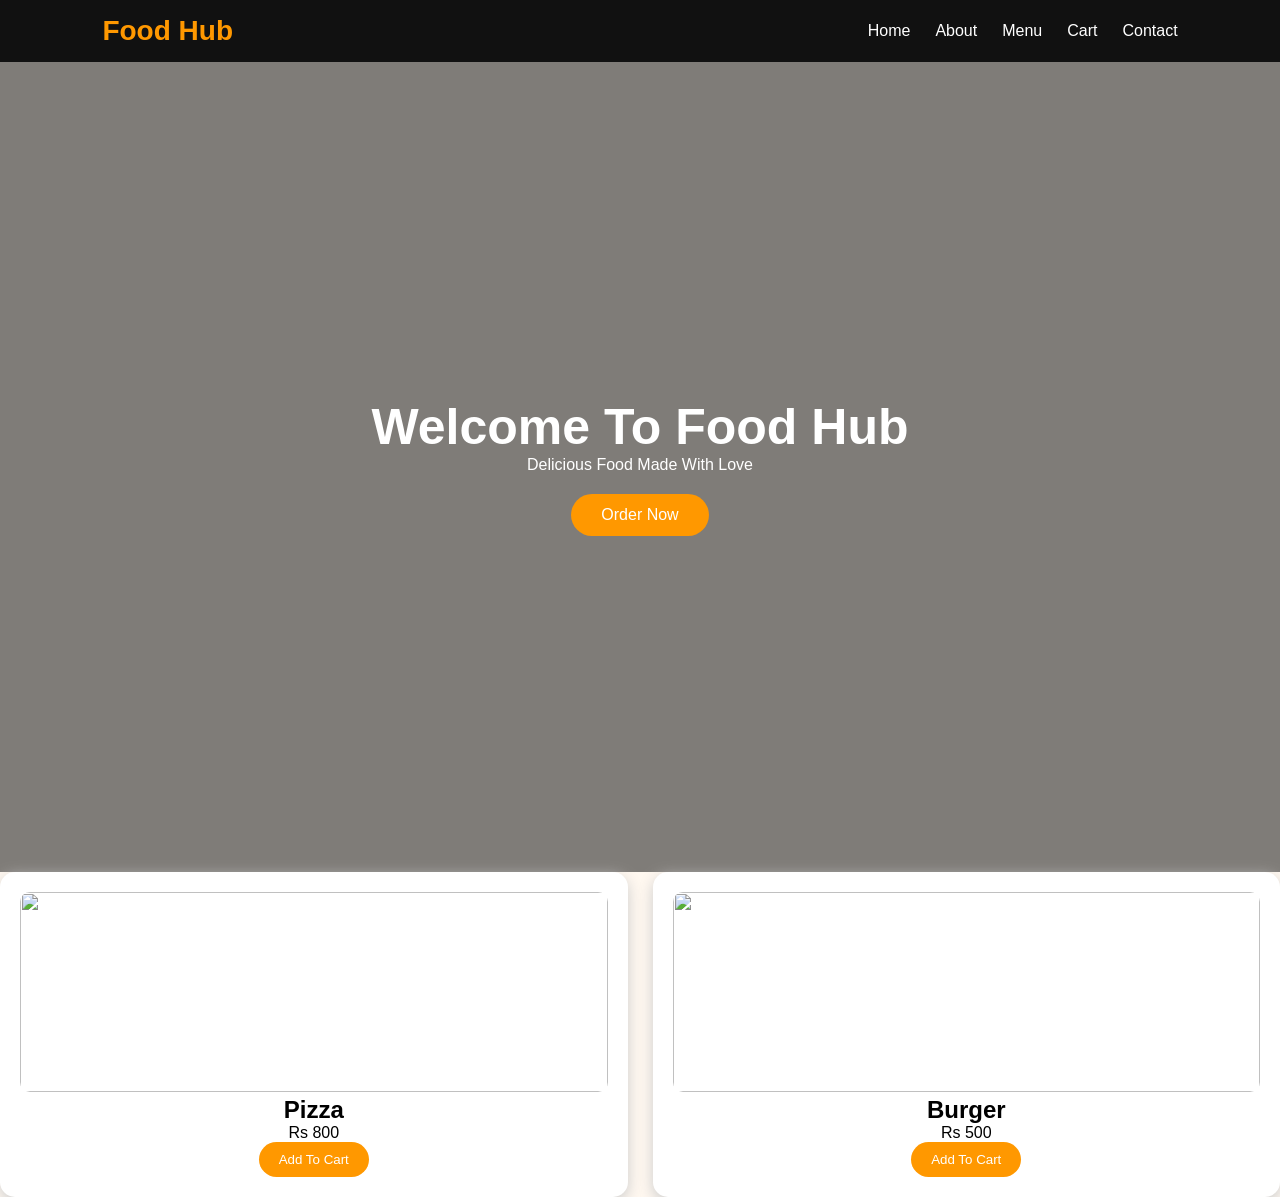
==== index.html @ 6031b502 "Add files via upload" ====
<!DOCTYPE html>
<html>
<head>
<title>Food Hub</title>
<link rel="stylesheet" href="style.css">
</head>

<body>

<header>
<nav class="navbar">

<div class="logo">Food Hub</div>

<ul class="nav-links">
<li><a href="index.html">Home</a></li>
<li><a href="about.html">About</a></li>
<li><a href="menu.html">Menu</a></li>
<li><a href="cart.html">Cart</a></li>
<li><a href="contact.html">Contact</a></li>
</ul>

</nav>
</header>


<section class="hero">

<div>

<h1>Welcome To Food Hub</h1>

<p>Delicious Food Made With Love</p>

<a href="menu.html" class="btn">
Order Now
</a>

</div>

</section>
<div class="cards">


<!-- Pizza -->
<div class="card">

<img src="https://images.unsplash.com/photo-1565299624946-b28f40a0ae38">

<h2>Pizza</h2>

<p>Rs 800</p>

<button onclick="addToCart('Pizza',800)">
Add To Cart
</button>

</div>



<!-- Burger -->
<div class="card">

<img src="https://images.unsplash.com/photo-1550547660-d9450f859349">

<h2>Burger</h2>

<p>Rs 500</p>

<button onclick="addToCart('Burger',500)">
Add To Cart
</button>

</div>





</div>


</div>


</body>
</html>
---- style.css ----
*{
    margin:0;
    padding:0;
    box-sizing:border-box;
    font-family:Arial, sans-serif;
}

body{
    background:#fff8f0;
}

/* Navbar */

header{
    background:#111;
    padding:15px 8%;
}

.navbar{
    display:flex;
    justify-content:space-between;
    align-items:center;
}

.logo{
    color:#ff9800;
    font-size:28px;
    font-weight:bold;
}

.nav-links{
    display:flex;
    gap:25px;
    list-style:none;
}

.nav-links a{
    color:white;
    text-decoration:none;
    transition:.3s;
}

.nav-links a:hover{
    color:#ff9800;
}


/* Hero */

.hero{
    height:90vh;
    background:
    linear-gradient(rgba(0,0,0,.5),rgba(0,0,0,.5)),
    url("https://images.unsplash.com/photo-1515003197210-e0cd71810b5f");

    background-size:cover;
    background-position:center;

    display:flex;
    justify-content:center;
    align-items:center;
    text-align:center;
    color:white;
}

.hero h1{
    font-size:50px;
}


.btn{
    display:inline-block;
    margin-top:20px;
    padding:12px 30px;
    background:#ff9800;
    color:white;
    border-radius:25px;
    text-decoration:none;
    transition:.3s;
}

.btn:hover{
    background:#e65100;
    transform:scale(1.05);
}


/* Cards */

.container{
    padding:40px 8%;
}

.cards{
    display:grid;
    grid-template-columns:repeat(auto-fit,minmax(250px,1fr));
    gap:25px;
}


.card{
    background:white;
    padding:20px;
    border-radius:15px;
    box-shadow:0 5px 15px #ccc;
    text-align:center;
    transition:.3s;
}

.card:hover{
    transform:translateY(-10px);
}


.card img{
    width:100%;
    height:200px;
    object-fit:cover;
    border-radius:10px;
}


button{
    background:#ff9800;
    color:white;
    border:none;
    padding:10px 20px;
    border-radius:20px;
    cursor:pointer;
}

button:hover{
    background:#e65100;
}


/* Cart */

.cart-box{
    background:white;
    padding:20px;
    margin:30px auto;
    max-width:600px;
    border-radius:15px;
}


/* Contact */

input,textarea{
    width:100%;
    padding:12px;
    margin:10px 0;
}


/* Mobile */

@media(max-width:768px){

.navbar{
    flex-direction:column;
}

.nav-links{
    flex-direction:column;
    text-align:center;
    margin-top:15px;
}

.hero h1{
    font-size:35px;
}

.btn{
    margin:0;
    padding:0;
    box-sizing:border-box;
    font-family:Arial, sans-serif;
}

body{
    background:#fff8f0;
}

/* Navbar */

header{
    background:#111;
    padding:15px 8%;
}

.navbar{
    display:flex;
    justify-content:space-between;
    align-items:center;
}

.logo{
    color:#ff9800;
    font-size:28px;
    font-weight:bold;
}

.nav-links{
    display:flex;
    gap:25px;
    list-style:none;
}

.nav-links a{
    color:white;
    text-decoration:none;
    transition:.3s;
}

.nav-links a:hover{
    color:#ff9800;
}


/* Hero */

.hero{
    height:90vh;
    background:
    linear-gradient(rgba(0,0,0,.5),rgba(0,0,0,.5)),
    url("https://images.unsplash.com/photo-1515003197210-e0cd71810b5f");

    background-size:cover;
    background-position:center;

    display:flex;
    justify-content:center;
    align-items:center;
    text-align:center;
    color:white;
}

.hero h1{
    font-size:50px;
}


.btn{
    display:inline-block;
    margin-top:20px;
    padding:12px 30px;
    background:#ff9800;
    color:white;
    border-radius:25px;
    text-decoration:none;
    transition:.3s;
}

.btn:hover{
    background:#e65100;
    transform:scale(1.05);
}


/* Cards */

.container{
    padding:40px 8%;
}

.cards{
    display:grid;
    grid-template-columns:repeat(auto-fit,minmax(250px,1fr));
    gap:25px;
}


.card{
    background:white;
    padding:20px;
    border-radius:15px;
    box-shadow:0 5px 15px #ccc;
    text-align:center;
    transition:.3s;
}

.card:hover{
    transform:translateY(-10px);
}


.card img{
    width:100%;
    height:200px;
    object-fit:cover;
    border-radius:10px;
}


button{
    background:#ff9800;
    color:white;
    border:none;
    padding:10px 20px;
    border-radius:20px;
    cursor:pointer;
}

button:hover{
    background:#e65100;
}


/* Cart */

.cart-box{
    background:white;
    padding:20px;
    margin:30px auto;
    max-width:600px;
    border-radius:15px;
}


/* Contact */

input,textarea{
    width:100%;
    padding:12px;
    margin:10px 0;
}


/* Mobile */

@media(max-width:768px){}

.navbar{
    flex-direction:column;
}

.nav-links{
    flex-direction:column;
    text-align:center;
    margin-top:15px;
}

.hero h1{
    font-size:35px;
}

}
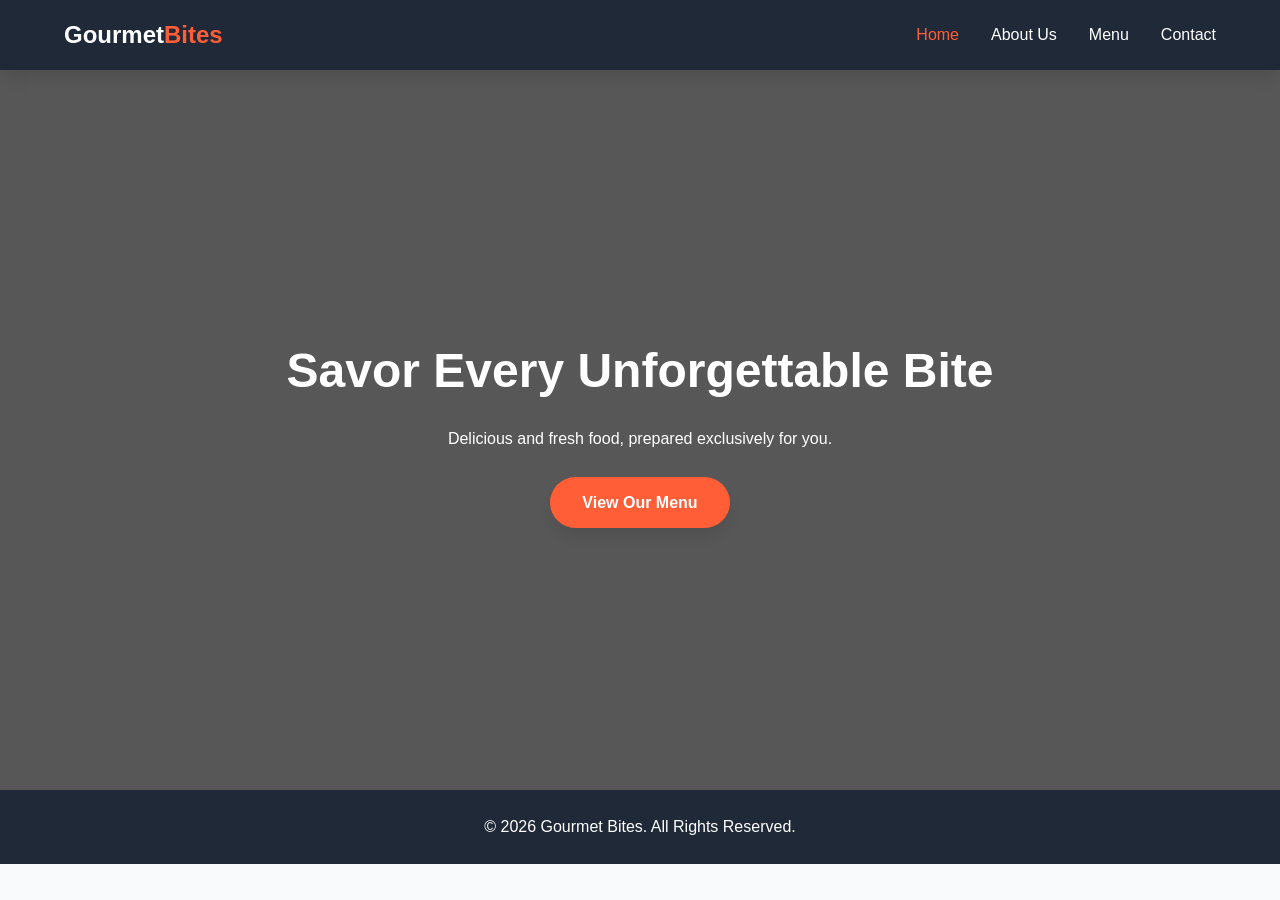
==== commit 45488f0e: "Add files via upload" ====
--- a/index.html
+++ b/index.html
@@ -1,88 +1,41 @@
 <!DOCTYPE html>
-<html>
+<html lang="en">
 <head>
-<title>Food Hub</title>
-<link rel="stylesheet" href="style.css">
+  <meta charset="UTF-8">
+  <meta name="viewport" content="width=device-width, initial-scale=1.0">
+  <title>Gourmet Bites | Home</title>
+  <link rel="stylesheet" href="style.css">
 </head>
-
 <body>
 
-<header>
-<nav class="navbar">
+  <nav class="navbar">
+    <div class="nav-container">
+      <a href="index.html" class="logo">Gourmet<span>Bites</span></a>
+      <button class="hamburger" id="hamburger" aria-label="Toggle Navigation">
+        <span></span><span></span><span></span>
+      </button>
+      <ul class="nav-links" id="nav-links">
+        <li><a href="index.html" class="active">Home</a></li>
+        <li><a href="about.html">About Us</a></li>
+        <li><a href="menu.html">Menu</a></li>
+        <li><a href="contact.html">Contact</a></li>
+      </ul>
+    </div>
+  </nav>
 
-<div class="logo">Food Hub</div>
+  <header class="hero">
+    <div>
+      <h1>Savor Every Unforgettable Bite</h1>
+      <p>Delicious and fresh food, prepared exclusively for you.</p>
+      <br>
+      <a href="menu.html" class="btn-primary">View Our Menu</a>
+    </div>
+  </header>
 
-<ul class="nav-links">
-<li><a href="index.html">Home</a></li>
-<li><a href="about.html">About</a></li>
-<li><a href="menu.html">Menu</a></li>
-<li><a href="cart.html">Cart</a></li>
-<li><a href="contact.html">Contact</a></li>
-</ul>
+  <footer>
+    <p>&copy; 2026 Gourmet Bites. All Rights Reserved.</p>
+  </footer>
 
-</nav>
-</header>
-
-
-<section class="hero">
-
-<div>
-
-<h1>Welcome To Food Hub</h1>
-
-<p>Delicious Food Made With Love</p>
-
-<a href="menu.html" class="btn">
-Order Now
-</a>
-
-</div>
-
-</section>
-<div class="cards">
-
-
-<!-- Pizza -->
-<div class="card">
-
-<img src="https://images.unsplash.com/photo-1565299624946-b28f40a0ae38">
-
-<h2>Pizza</h2>
-
-<p>Rs 800</p>
-
-<button onclick="addToCart('Pizza',800)">
-Add To Cart
-</button>
-
-</div>
-
-
-
-<!-- Burger -->
-<div class="card">
-
-<img src="https://images.unsplash.com/photo-1550547660-d9450f859349">
-
-<h2>Burger</h2>
-
-<p>Rs 500</p>
-
-<button onclick="addToCart('Burger',500)">
-Add To Cart
-</button>
-
-</div>
-
-
-
-
-
-</div>
-
-
-</div>
-
-
+  <script src="script.js"></script>
 </body>
 </html>
--- a/style.css
+++ b/style.css
@@ -1,349 +1,287 @@
-*{
-    margin:0;
-    padding:0;
-    box-sizing:border-box;
-    font-family:Arial, sans-serif;
-}
-
-body{
-    background:#fff8f0;
-}
-
-/* Navbar */
-
-header{
-    background:#111;
-    padding:15px 8%;
-}
-
-.navbar{
-    display:flex;
-    justify-content:space-between;
-    align-items:center;
-}
-
-.logo{
-    color:#ff9800;
-    font-size:28px;
-    font-weight:bold;
-}
-
-.nav-links{
-    display:flex;
-    gap:25px;
-    list-style:none;
-}
-
-.nav-links a{
-    color:white;
-    text-decoration:none;
-    transition:.3s;
-}
-
-.nav-links a:hover{
-    color:#ff9800;
-}
-
-
-/* Hero */
-
-.hero{
-    height:90vh;
-    background:
-    linear-gradient(rgba(0,0,0,.5),rgba(0,0,0,.5)),
-    url("https://images.unsplash.com/photo-1515003197210-e0cd71810b5f");
-
-    background-size:cover;
-    background-position:center;
-
-    display:flex;
-    justify-content:center;
-    align-items:center;
-    text-align:center;
-    color:white;
-}
-
-.hero h1{
-    font-size:50px;
-}
-
-
-.btn{
-    display:inline-block;
-    margin-top:20px;
-    padding:12px 30px;
-    background:#ff9800;
-    color:white;
-    border-radius:25px;
-    text-decoration:none;
-    transition:.3s;
-}
-
-.btn:hover{
-    background:#e65100;
-    transform:scale(1.05);
-}
-
-
-/* Cards */
-
-.container{
-    padding:40px 8%;
-}
-
-.cards{
-    display:grid;
-    grid-template-columns:repeat(auto-fit,minmax(250px,1fr));
-    gap:25px;
-}
-
-
-.card{
-    background:white;
-    padding:20px;
-    border-radius:15px;
-    box-shadow:0 5px 15px #ccc;
-    text-align:center;
-    transition:.3s;
-}
-
-.card:hover{
-    transform:translateY(-10px);
-}
-
-
-.card img{
-    width:100%;
-    height:200px;
-    object-fit:cover;
-    border-radius:10px;
-}
-
-
-button{
-    background:#ff9800;
-    color:white;
-    border:none;
-    padding:10px 20px;
-    border-radius:20px;
-    cursor:pointer;
-}
-
-button:hover{
-    background:#e65100;
-}
-
-
-/* Cart */
-
-.cart-box{
-    background:white;
-    padding:20px;
-    margin:30px auto;
-    max-width:600px;
-    border-radius:15px;
-}
-
-
-/* Contact */
-
-input,textarea{
-    width:100%;
-    padding:12px;
-    margin:10px 0;
-}
-
-
-/* Mobile */
-
-@media(max-width:768px){
-
-.navbar{
-    flex-direction:column;
-}
-
-.nav-links{
-    flex-direction:column;
-    text-align:center;
-    margin-top:15px;
-}
-
-.hero h1{
-    font-size:35px;
-}
-
-.btn{
-    margin:0;
-    padding:0;
-    box-sizing:border-box;
-    font-family:Arial, sans-serif;
-}
-
-body{
-    background:#fff8f0;
-}
-
-/* Navbar */
-
-header{
-    background:#111;
-    padding:15px 8%;
-}
-
-.navbar{
-    display:flex;
-    justify-content:space-between;
-    align-items:center;
-}
-
-.logo{
-    color:#ff9800;
-    font-size:28px;
-    font-weight:bold;
-}
-
-.nav-links{
-    display:flex;
-    gap:25px;
-    list-style:none;
-}
-
-.nav-links a{
-    color:white;
-    text-decoration:none;
-    transition:.3s;
-}
-
-.nav-links a:hover{
-    color:#ff9800;
-}
-
-
-/* Hero */
-
-.hero{
-    height:90vh;
-    background:
-    linear-gradient(rgba(0,0,0,.5),rgba(0,0,0,.5)),
-    url("https://images.unsplash.com/photo-1515003197210-e0cd71810b5f");
-
-    background-size:cover;
-    background-position:center;
-
-    display:flex;
-    justify-content:center;
-    align-items:center;
-    text-align:center;
-    color:white;
-}
-
-.hero h1{
-    font-size:50px;
-}
-
-
-.btn{
-    display:inline-block;
-    margin-top:20px;
-    padding:12px 30px;
-    background:#ff9800;
-    color:white;
-    border-radius:25px;
-    text-decoration:none;
-    transition:.3s;
-}
-
-.btn:hover{
-    background:#e65100;
-    transform:scale(1.05);
-}
-
-
-/* Cards */
-
-.container{
-    padding:40px 8%;
-}
-
-.cards{
-    display:grid;
-    grid-template-columns:repeat(auto-fit,minmax(250px,1fr));
-    gap:25px;
-}
-
-
-.card{
-    background:white;
-    padding:20px;
-    border-radius:15px;
-    box-shadow:0 5px 15px #ccc;
-    text-align:center;
-    transition:.3s;
-}
-
-.card:hover{
-    transform:translateY(-10px);
-}
-
-
-.card img{
-    width:100%;
-    height:200px;
-    object-fit:cover;
-    border-radius:10px;
-}
-
-
-button{
-    background:#ff9800;
-    color:white;
-    border:none;
-    padding:10px 20px;
-    border-radius:20px;
-    cursor:pointer;
-}
-
-button:hover{
-    background:#e65100;
-}
-
-
-/* Cart */
-
-.cart-box{
-    background:white;
-    padding:20px;
-    margin:30px auto;
-    max-width:600px;
-    border-radius:15px;
-}
-
-
-/* Contact */
-
-input,textarea{
-    width:100%;
-    padding:12px;
-    margin:10px 0;
-}
-
-
-/* Mobile */
-
-@media(max-width:768px){}
-
-.navbar{
-    flex-direction:column;
-}
-
-.nav-links{
-    flex-direction:column;
-    text-align:center;
-    margin-top:15px;
-}
-
-.hero h1{
-    font-size:35px;
-}
-
+/* CSS Variables & Reset */
+:root {
+  --primary: #ff5e36;
+  --primary-dark: #e04822;
+  --secondary: #1f2937;
+  --bg-light: #f9fafb;
+  --white: #ffffff;
+  --text-main: #374151;
+  --text-muted: #6b7280;
+  --shadow: 0 10px 15px -3px rgba(0, 0, 0, 0.1);
+  --transition: all 0.3s ease;
+}
+
+* {
+  box-sizing: border-box;
+  margin: 0;
+  padding: 0;
+}
+
+body {
+  font-family: 'Segoe UI', Tahoma, Geneva, Verdana, sans-serif;
+  color: var(--text-main);
+  background-color: var(--bg-light);
+  line-height: 1.6;
+}
+
+a {
+  text-decoration: none;
+  color: inherit;
+}
+
+button {
+  cursor: pointer;
+  font-family: inherit;
+  border: none;
+}
+
+/* Navigation Bar */
+.navbar {
+  position: sticky;
+  top: 0;
+  width: 100%;
+  background-color: var(--secondary);
+  color: var(--white);
+  z-index: 1000;
+  box-shadow: var(--shadow);
+}
+
+.nav-container {
+  max-width: 1200px;
+  margin: 0 auto;
+  display: flex;
+  justify-content: space-between;
+  align-items: center;
+  padding: 1rem 1.5rem;
+}
+
+.logo {
+  font-size: 1.5rem;
+  font-weight: 700;
+  color: var(--white);
+}
+
+.logo span {
+  color: var(--primary);
+}
+
+.nav-links {
+  display: flex;
+  gap: 2rem;
+  list-style: none;
+}
+
+.nav-links a {
+  font-weight: 500;
+  transition: var(--transition);
+}
+
+.nav-links a:hover,
+.nav-links a.active {
+  color: var(--primary);
+}
+
+/* Hamburger Menu */
+.hamburger {
+  display: none;
+  flex-direction: column;
+  gap: 5px;
+  background: transparent;
+  padding: 5px;
+}
+
+.hamburger span {
+  width: 25px;
+  height: 3px;
+  background-color: var(--white);
+  border-radius: 2px;
+}
+
+/* Global Section Styling */
+.page-container {
+  max-width: 1200px;
+  margin: 0 auto;
+  padding: 4rem 1.5rem;
+  min-height: 80vh;
+}
+
+.section-title {
+  text-align: center;
+  font-size: 2.25rem;
+  color: var(--secondary);
+  margin-bottom: 0.5rem;
+}
+
+.section-subtitle {
+  text-align: center;
+  color: var(--text-muted);
+  margin-bottom: 3rem;
+}
+
+.btn-primary {
+  background-color: var(--primary);
+  color: var(--white);
+  padding: 0.8rem 2rem;
+  font-size: 1rem;
+  font-weight: 600;
+  border-radius: 30px;
+  transition: var(--transition);
+  display: inline-block;
+  box-shadow: var(--shadow);
+}
+
+.btn-primary:hover {
+  background-color: var(--primary-dark);
+  transform: translateY(-2px);
+}
+
+/* Hero Section (Home) */
+.hero {
+  min-height: 80vh;
+  background: linear-gradient(rgba(0, 0, 0, 0.65), rgba(0, 0, 0, 0.65)), 
+              url('https://images.unsplash.com/photo-1504674900247-0877df9cc836?auto=format&fit=crop&w=1600&q=80') center/cover no-repeat;
+  display: flex;
+  align-items: center;
+  justify-content: center;
+  text-align: center;
+  color: var(--white);
+  padding: 2rem;
+}
+
+.hero h1 {
+  font-size: 3rem;
+  margin-bottom: 1rem;
+}
+
+/* About Grid */
+.about-grid {
+  display: grid;
+  grid-template-columns: 1fr 1fr;
+  gap: 3rem;
+  align-items: center;
+}
+
+.about-img {
+  width: 100%;
+  border-radius: 12px;
+  box-shadow: var(--shadow);
+}
+
+/* Menu Cards */
+.menu-cards {
+  display: grid;
+  grid-template-columns: repeat(auto-fit, minmax(280px, 1fr));
+  gap: 2rem;
+}
+
+.card {
+  background: var(--white);
+  border-radius: 12px;
+  overflow: hidden;
+  box-shadow: var(--shadow);
+  transition: var(--transition);
+}
+
+.card:hover {
+  transform: translateY(-5px);
+}
+
+.card-img {
+  width: 100%;
+  height: 200px;
+  object-fit: cover;
+}
+
+.card-body {
+  padding: 1.5rem;
+}
+
+.card-title {
+  font-size: 1.25rem;
+  color: var(--secondary);
+  display: flex;
+  justify-content: space-between;
+  margin-bottom: 0.5rem;
+}
+
+.price {
+  color: var(--primary);
+  font-weight: 700;
+}
+
+.btn-card {
+  background-color: var(--secondary);
+  color: var(--white);
+  padding: 0.6rem 1rem;
+  border-radius: 6px;
+  width: 100%;
+  margin-top: 1rem;
+  transition: var(--transition);
+}
+
+.btn-card:hover {
+  background-color: var(--primary);
+}
+
+/* Contact Form */
+.contact-container {
+  background: var(--white);
+  border-radius: 12px;
+  box-shadow: var(--shadow);
+  padding: 2.5rem;
+  max-width: 600px;
+  margin: 0 auto;
+}
+
+.form-group {
+  margin-bottom: 1.25rem;
+}
+
+.form-group label {
+  display: block;
+  margin-bottom: 0.5rem;
+  font-weight: 500;
+}
+
+.form-group input,
+.form-group textarea {
+  width: 100%;
+  padding: 0.75rem;
+  border: 1px solid #d1d5db;
+  border-radius: 6px;
+}
+
+/* Footer */
+footer {
+  background-color: var(--secondary);
+  color: var(--white);
+  text-align: center;
+  padding: 1.5rem;
+}
+
+/* Responsive Styles */
+@media (max-width: 768px) {
+  .hamburger {
+    display: flex;
+  }
+
+  .nav-links {
+    position: absolute;
+    top: 100%;
+    left: 0;
+    width: 100%;
+    background-color: var(--secondary);
+    flex-direction: column;
+    align-items: center;
+    padding: 1.5rem 0;
+    display: none;
+  }
+
+  .nav-links.active {
+    display: flex;
+  }
+
+  .about-grid {
+    grid-template-columns: 1fr;
+  }
 }
